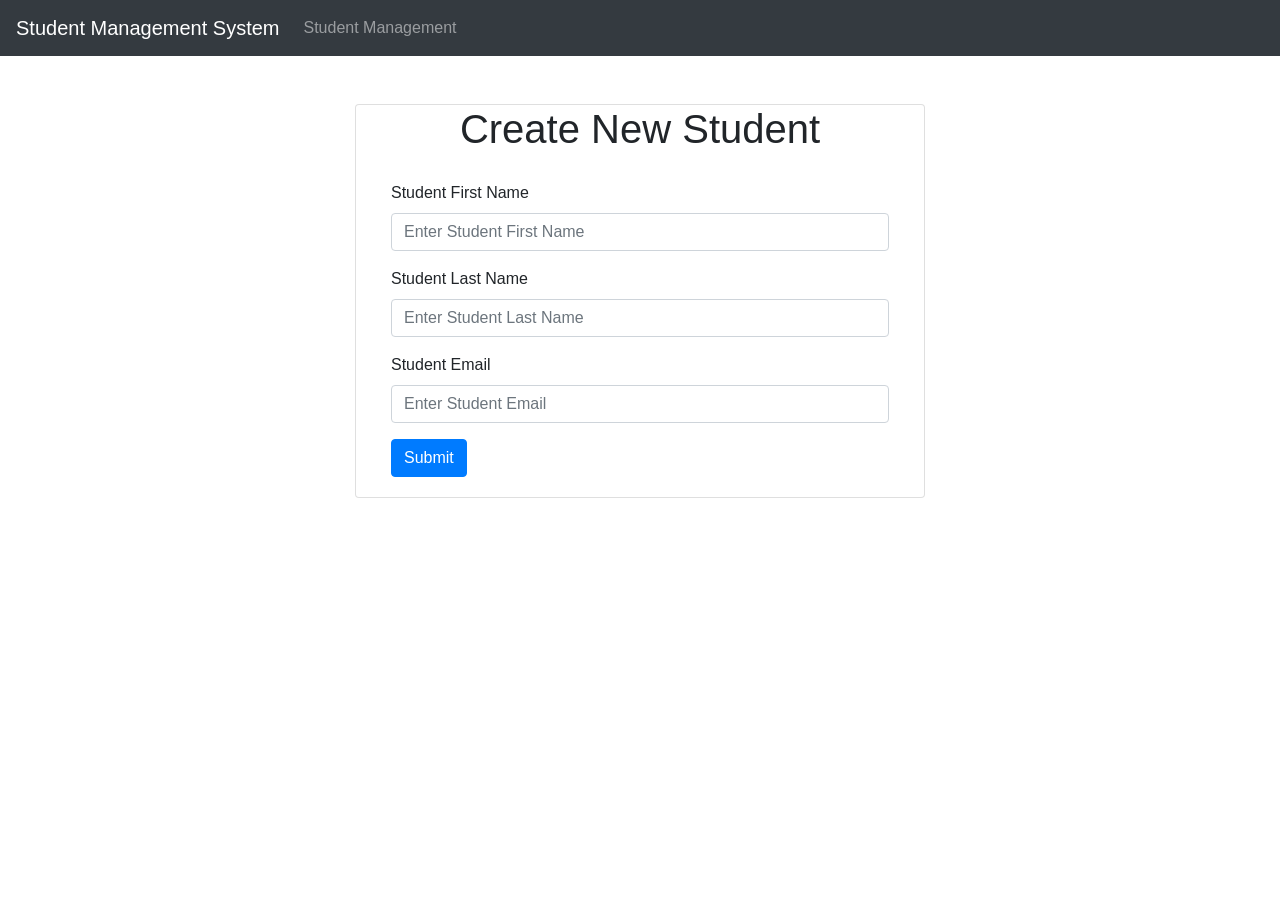
==== StudentManagementSystem/src/main/resources/templates/create_student.html @ f8eda276 "first" ====
<!DOCTYPE html>
<html xmlns:th="http://www.thymeleaf.org">
<head>
    <meta charset="ISO-8859-1">
    <title>Student Management System</title>
    <link rel="stylesheet"
          href="https://maxcdn.bootstrapcdn.com/bootstrap/4.0.0/css/bootstrap.min.css"
          integrity="sha384-Gn5384xqQ1aoWXA+058RXPxPg6fy4IWvTNh0E263XmFcJlSAwiGgFAW/dAiS6JXm"
          crossorigin="anonymous">
</head>
<body>
<nav class="navbar navbar-expand-md bg-dark navbar-dark">
    <!-- Brand -->
    <a class="navbar-brand" href="#">Student Management System</a>

    <!-- Toggler/collapsibe Button -->
    <button class="navbar-toggler" type="button" data-toggle="collapse" data-target="#collapsibleNavbar">
        <span class="navbar-toggler-icon"></span>
    </button>

    <!-- Navbar links -->
    <div class="collapse navbar-collapse" id="collapsibleNavbar">
        <ul class="navbar-nav">
            <li class="nav-item">
                <a class="nav-link" th:href="@{/students}">Student Management</a>
            </li>
        </ul>
    </div>
</nav>
<br>
<br>
<div class = "container">
    <div class = "row">
        <div class ="col-lg-6 col-md-6 col-sm-6 container justify-content-center card">
            <h1 class = "text-center"> Create New Student </h1>
            <div class = "card-body">
                <form th:action="@{/students}" th:object = "${student}" method="POST">
                    <div class ="form-group">
                        <label> Student First Name </label>
                        <input
                                type = "text"
                                name = "firstName"
                                th:field = "*{firstName}"
                                class = "form-control"
                                placeholder="Enter Student First Name"
                        />
                    </div>

                    <div class ="form-group">
                        <label> Student Last Name </label>
                        <input
                                type = "text"
                                name = "lastName"
                                th:field = "*{lastName}"
                                class = "form-control"
                                placeholder="Enter Student Last Name"
                        />
                    </div>

                    <div class ="form-group">
                        <label> Student Email </label>
                        <input
                                type = "text"
                                name = "email"
                                th:field = "*{email}"
                                class = "form-control"
                                placeholder="Enter Student Email"
                        />
                    </div>

                    <div class = "box-footer">
                        <button type="submit" class = "btn btn-primary">
                            Submit
                        </button>
                    </div>
                </form>

            </div>
        </div>
    </div>
</div>
</body>
</html>
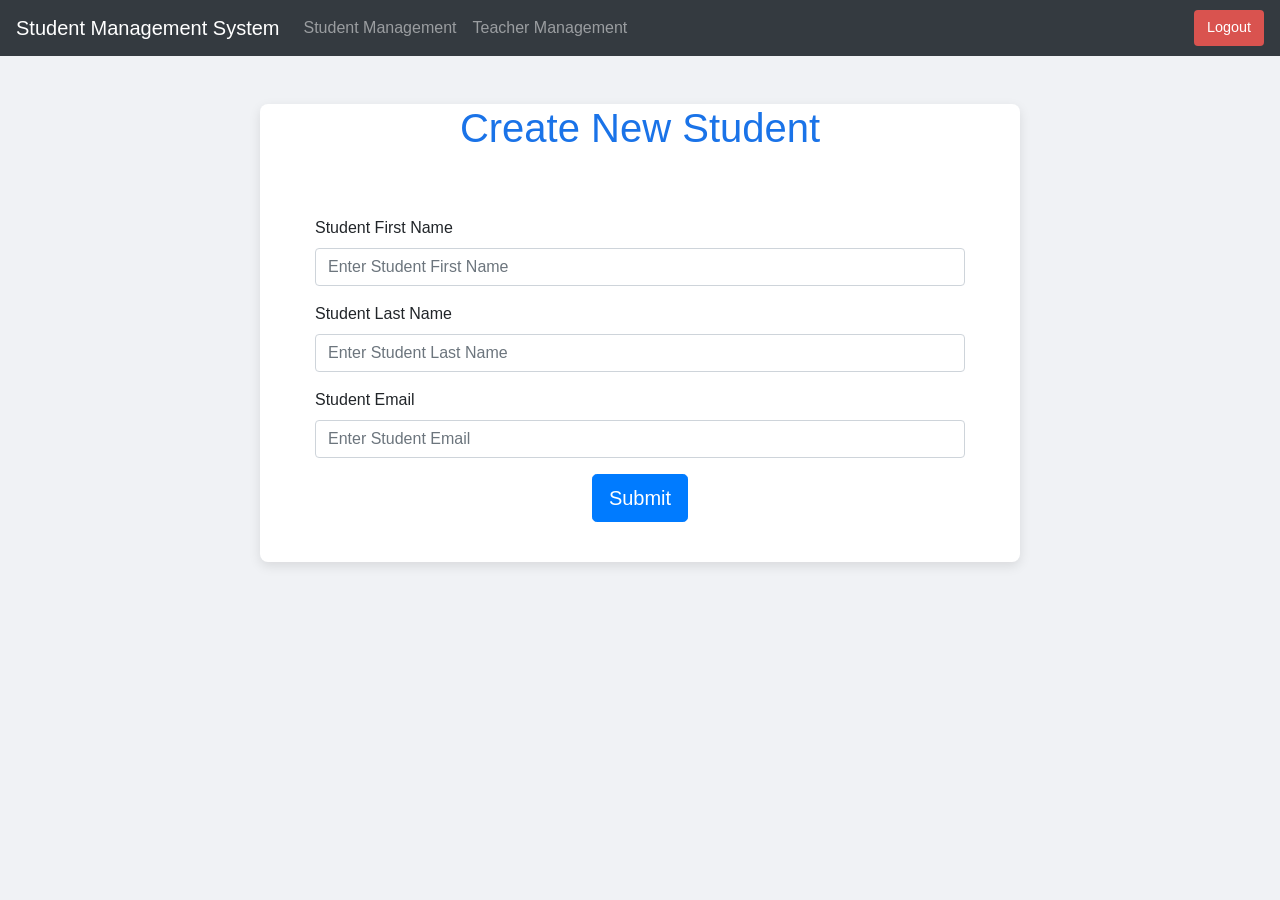
==== commit b5f641d1: "added the login and register with securty" ====
--- a/StudentManagementSystem/src/main/resources/templates/create_student.html
+++ b/StudentManagementSystem/src/main/resources/templates/create_student.html
@@ -2,39 +2,104 @@
 <html xmlns:th="http://www.thymeleaf.org">
 <head>
     <meta charset="ISO-8859-1">
-    <title>Student Management System</title>
+    <title>Create New Student - SMS</title>
+
     <link rel="stylesheet"
           href="https://maxcdn.bootstrapcdn.com/bootstrap/4.0.0/css/bootstrap.min.css"
           integrity="sha384-Gn5384xqQ1aoWXA+058RXPxPg6fy4IWvTNh0E263XmFcJlSAwiGgFAW/dAiS6JXm"
           crossorigin="anonymous">
+
+    <style>
+        /* Light grey background for the whole page */
+        body {
+            background-color: #f0f2f5;
+        }
+
+        /* Add shadow and better padding to the form card */
+        .card {
+            border: none;
+            box-shadow: 0 4px 12px rgba(0, 0, 0, 0.1);
+            border-radius: 8px; /* Rounded corners */
+        }
+
+        /* Center the form content */
+        .card-body {
+            padding: 2.5rem; /* More padding */
+        }
+
+        /* Style for the H1 title */
+        .form-title {
+             color: #1a73e8; /* Blue color */
+             margin-bottom: 1.5rem;
+        }
+
+        /* Custom style for the logout button in the navbar */
+        .nav-logout-btn {
+            display: inline-block;
+            padding: 0.4rem 0.75rem;
+            font-size: 0.9rem;
+            font-weight: 400;
+            line-height: 1.5;
+            text-align: center;
+            vertical-align: middle;
+            cursor: pointer;
+
+            background-color: #d9534f; /* Red color */
+            color: white;
+            border: 1px solid transparent;
+            border-radius: 0.25rem;
+            transition: background-color 0.15s ease-in-out;
+        }
+
+        .nav-logout-btn:hover {
+            background-color: #c9302c;
+            color: white;
+        }
+
+        .nav-logout-form {
+            margin-bottom: 0;
+        }
+    </style>
 </head>
 <body>
 <nav class="navbar navbar-expand-md bg-dark navbar-dark">
-    <!-- Brand -->
     <a class="navbar-brand" href="#">Student Management System</a>
 
-    <!-- Toggler/collapsibe Button -->
     <button class="navbar-toggler" type="button" data-toggle="collapse" data-target="#collapsibleNavbar">
         <span class="navbar-toggler-icon"></span>
     </button>
 
-    <!-- Navbar links -->
     <div class="collapse navbar-collapse" id="collapsibleNavbar">
         <ul class="navbar-nav">
             <li class="nav-item">
                 <a class="nav-link" th:href="@{/students}">Student Management</a>
+            </li>
+            <li class="nav-item">
+                <a class="nav-link" th:href="@{/teachers}">Teacher Management</a>
+            </li>
+        </ul>
+
+        <ul class="navbar-nav ml-auto">
+            <li class="nav-item">
+                <form th:action="@{/logout}" method="post" class="nav-logout-form">
+                    <button type="submit" class="nav-logout-btn">Logout</button>
+                </form>
             </li>
         </ul>
     </div>
 </nav>
 <br>
 <br>
+
 <div class = "container">
     <div class = "row">
-        <div class ="col-lg-6 col-md-6 col-sm-6 container justify-content-center card">
-            <h1 class = "text-center"> Create New Student </h1>
+        <div class ="col-md-8 offset-md-2 card">
+
+            <h1 class = "text-center form-title"> Create New Student </h1>
+
             <div class = "card-body">
                 <form th:action="@{/students}" th:object = "${student}" method="POST">
+
                     <div class ="form-group">
                         <label> Student First Name </label>
                         <input
@@ -68,10 +133,9 @@
                         />
                     </div>
 
-                    <div class = "box-footer">
-                        <button type="submit" class = "btn btn-primary">
-                            Submit
-                        </button>
+                    <div class = "box-footer text-center"> <button type="submit" class = "btn btn-primary btn-lg">
+                        Submit
+                    </button>
                     </div>
                 </form>
 
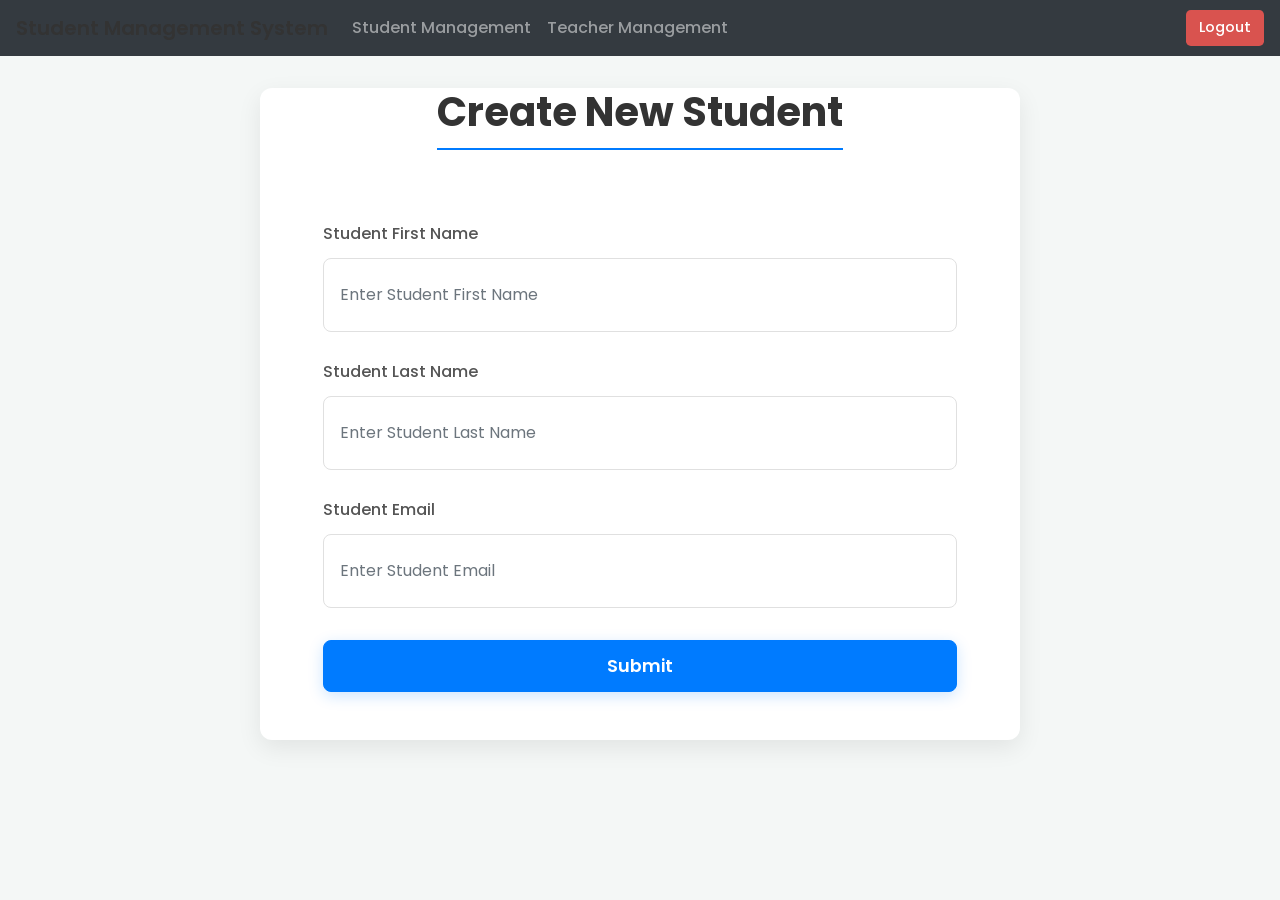
==== commit 5fb363a9: "added the todo and css" ====
--- a/StudentManagementSystem/src/main/resources/templates/create_student.html
+++ b/StudentManagementSystem/src/main/resources/templates/create_student.html
@@ -6,64 +6,150 @@
 
     <link rel="stylesheet"
           href="https://maxcdn.bootstrapcdn.com/bootstrap/4.0.0/css/bootstrap.min.css"
-          integrity="sha384-Gn5384xqQ1aoWXA+058RXPxPg6fy4IWvTNh0E263XmFcJlSAwiGgFAW/dAiS6JXm"
+          xintegrity="sha384-Gn5384xqQ1aoWXA+058RXPxPg6fy4IWvTNh0E263XmFcJlSAwiGgFAW/dAiS6JXm"
           crossorigin="anonymous">
 
+    <!-- Added Google Font -->
+    <link rel="preconnect" href="https://fonts.googleapis.com">
+    <link rel="preconnect" href="https://fonts.gstatic.com" crossorigin>
+    <link href="https://fonts.googleapis.com/css2?family=Poppins:wght@400;500;600;700&display=swap" rel="stylesheet">
+
     <style>
-        /* Light grey background for the whole page */
+        :root {
+            --primary-blue: #007bff;
+            --primary-blue-dark: #0056b3;
+            --danger-red: #d9534f;
+            --danger-red-dark: #c9302c;
+            --bg-light: #f4f7f6;
+            --text-dark: #333;
+            --text-light: #555;
+            --border-color: #e0e0e0;
+        }
+
+        /* 1. Global & Typography */
         body {
-            background-color: #f0f2f5;
-        }
-
-        /* Add shadow and better padding to the form card */
-        .card {
-            border: none;
-            box-shadow: 0 4px 12px rgba(0, 0, 0, 0.1);
-            border-radius: 8px; /* Rounded corners */
-        }
-
-        /* Center the form content */
-        .card-body {
-            padding: 2.5rem; /* More padding */
-        }
-
-        /* Style for the H1 title */
-        .form-title {
-             color: #1a73e8; /* Blue color */
-             margin-bottom: 1.5rem;
-        }
-
-        /* Custom style for the logout button in the navbar */
+            background-color: var(--bg-light); /* Light background */
+            font-family: 'Poppins', sans-serif; /* Modern font */
+            color: var(--text-dark);
+        }
+
+        h1 {
+            font-weight: 600;
+        }
+
+        label {
+            font-weight: 500;
+            color: var(--text-light);
+            margin-bottom: 0.75rem; /* More space for label */
+        }
+
+        /* 2. Navbar */
+        .navbar-brand {
+            font-weight: 600;
+            font-size: 1.25rem;
+        }
+
+        .navbar-nav .nav-link {
+            font-weight: 500;
+        }
+
+        /* 3. Logout Button */
         .nav-logout-btn {
             display: inline-block;
             padding: 0.4rem 0.75rem;
             font-size: 0.9rem;
-            font-weight: 400;
+            font-weight: 500; /* Bolder font */
             line-height: 1.5;
             text-align: center;
             vertical-align: middle;
             cursor: pointer;
-
-            background-color: #d9534f; /* Red color */
+            background-color: var(--danger-red);
             color: white;
             border: 1px solid transparent;
-            border-radius: 0.25rem;
-            transition: background-color 0.15s ease-in-out;
+            border-radius: 0.3rem; /* Slightly more rounded */
+            transition: all 0.2s ease-in-out;
         }
 
         .nav-logout-btn:hover {
-            background-color: #c9302c;
+            background-color: var(--danger-red-dark);
             color: white;
+            transform: translateY(-1px); /* Add slight lift */
+            box-shadow: 0 2px 5px rgba(0,0,0,0.1);
         }
 
         .nav-logout-form {
             margin-bottom: 0;
         }
+
+        /* 4. Main Form Card */
+        .card {
+            border: none;
+            box-shadow: 0 8px 25px rgba(0, 0, 0, 0.08); /* Softer, deeper shadow */
+            border-radius: 12px; /* More rounded corners */
+            margin-top: 2rem; /* Add space from navbar */
+        }
+
+        .card-body {
+            padding: 3rem; /* More padding */
+        }
+
+        /* 5. Form Title */
+        .form-title {
+             color: var(--text-dark); /* Changed to dark text */
+             font-weight: 700;
+             margin-bottom: 2rem;
+             border-bottom: 2px solid var(--primary-blue); /* Accent underline */
+             padding-bottom: 0.75rem;
+             display: inline-block; /* Make underline fit content */
+        }
+
+        .form-header {
+             text-align: center;
+             margin-bottom: 1.5rem;
+        }
+
+        /* 6. Form Inputs */
+        .form-control {
+            border-radius: 8px; /* Rounded inputs */
+            padding: 1.5rem 1rem; /* Taller inputs */
+            border: 1px solid var(--border-color);
+            transition: all 0.2s ease;
+        }
+
+        .form-control:focus {
+            border-color: var(--primary-blue);
+            box-shadow: 0 0 0 3px rgba(0,123,255,0.15);
+        }
+
+        .form-group {
+            margin-bottom: 1.75rem; /* More space between fields */
+        }
+
+        /* 7. Submit Button */
+        .btn-primary {
+            border-radius: 8px;
+            font-weight: 600;
+            padding: 0.75rem 1.5rem;
+            font-size: 1.1rem;
+            background-color: var(--primary-blue);
+            border-color: var(--primary-blue);
+            transition: all 0.3s ease;
+            box-shadow: 0 4px 15px rgba(0,123,255,0.2);
+            width: 100%; /* Make button full width */
+        }
+
+        .btn-primary:hover {
+            background-color: var(--primary-blue-dark);
+            border-color: var(--primary-blue-dark);
+            transform: translateY(-2px);
+            box-shadow: 0 6px 20px rgba(0,123,255,0.3);
+        }
+
     </style>
 </head>
 <body>
 <nav class="navbar navbar-expand-md bg-dark navbar-dark">
-    <a class="navbar-brand" href="#">Student Management System</a>
+    <a class="navbar-brand" th:href="@{/students}">Student Management System</a>
 
     <button class="navbar-toggler" type="button" data-toggle="collapse" data-target="#collapsibleNavbar">
         <span class="navbar-toggler-icon"></span>
@@ -88,16 +174,16 @@
         </ul>
     </div>
 </nav>
-<br>
-<br>
 
 <div class = "container">
     <div class = "row">
         <div class ="col-md-8 offset-md-2 card">
 
-            <h1 class = "text-center form-title"> Create New Student </h1>
-
-            <div class = "card-body">
+            <div class="form-header">
+                <h1 class = "form-title"> Create New Student </h1>
+            </div>
+
+            <div class = "card-body" style="padding-top: 1rem;"> <!-- Reduced top padding since header has margin -->
                 <form th:action="@{/students}" th:object = "${student}" method="POST">
 
                     <div class ="form-group">
@@ -108,6 +194,7 @@
                                 th:field = "*{firstName}"
                                 class = "form-control"
                                 placeholder="Enter Student First Name"
+                                required
                         />
                     </div>
 
@@ -119,6 +206,7 @@
                                 th:field = "*{lastName}"
                                 class = "form-control"
                                 placeholder="Enter Student Last Name"
+                                required
                         />
                     </div>
 
@@ -130,12 +218,14 @@
                                 th:field = "*{email}"
                                 class = "form-control"
                                 placeholder="Enter Student Email"
+                                required
                         />
                     </div>
 
-                    <div class = "box-footer text-center"> <button type="submit" class = "btn btn-primary btn-lg">
-                        Submit
-                    </button>
+                    <div class = "box-footer text-center" style="margin-top: 2rem;">
+                        <button type="submit" class = "btn btn-primary btn-lg">
+                            Submit
+                        </button>
                     </div>
                 </form>
 
